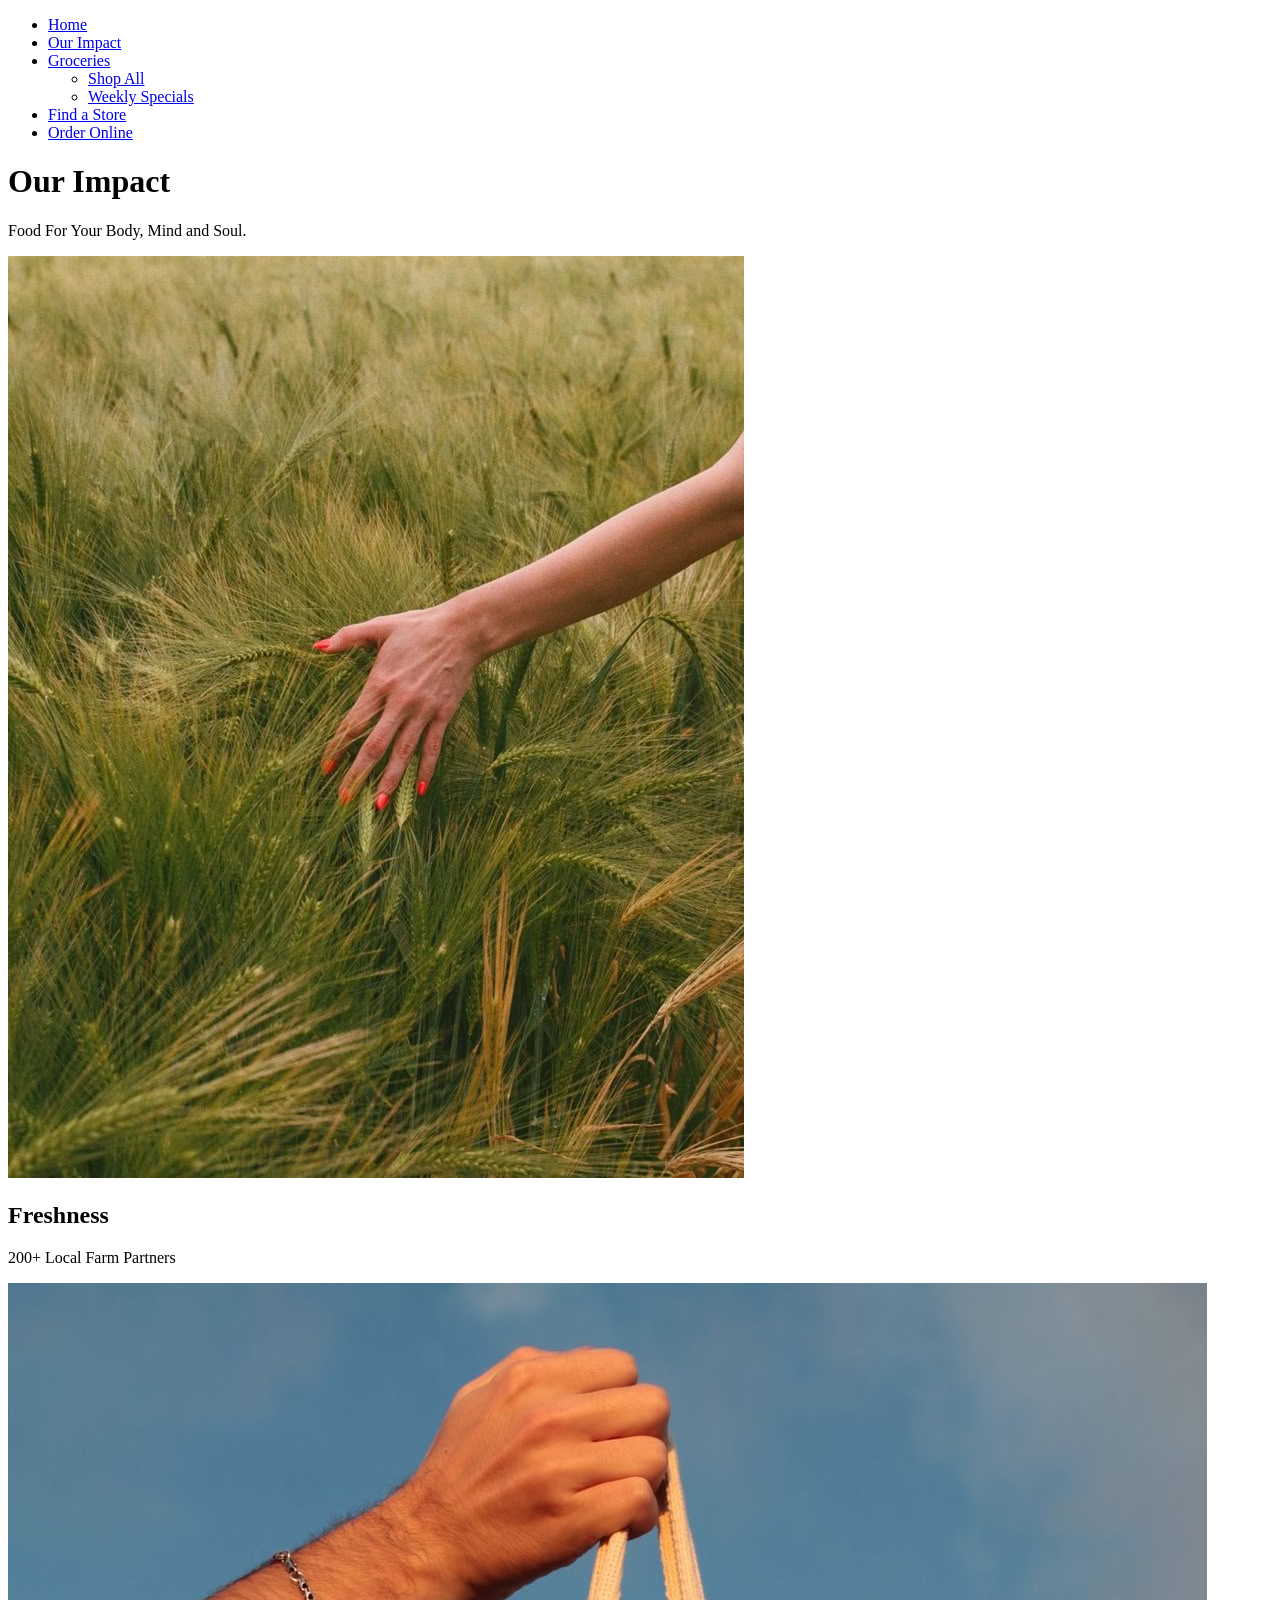
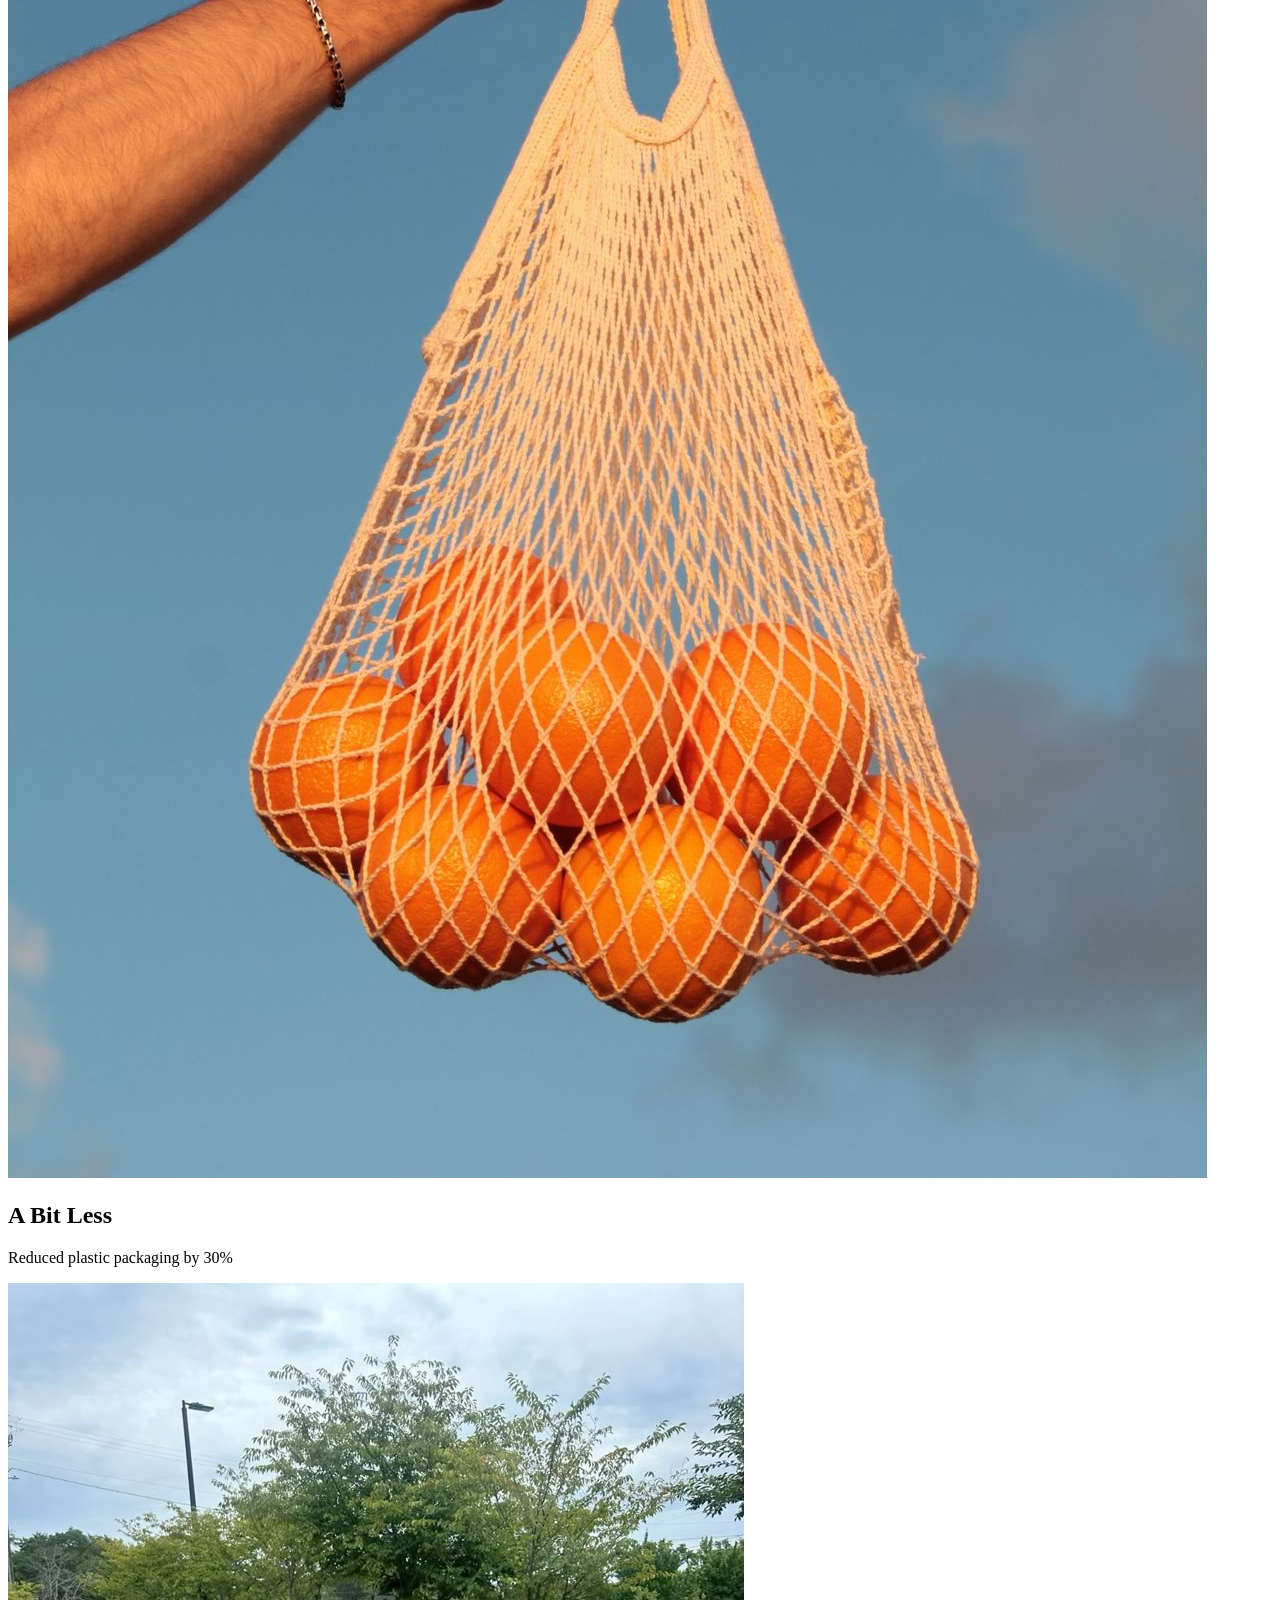
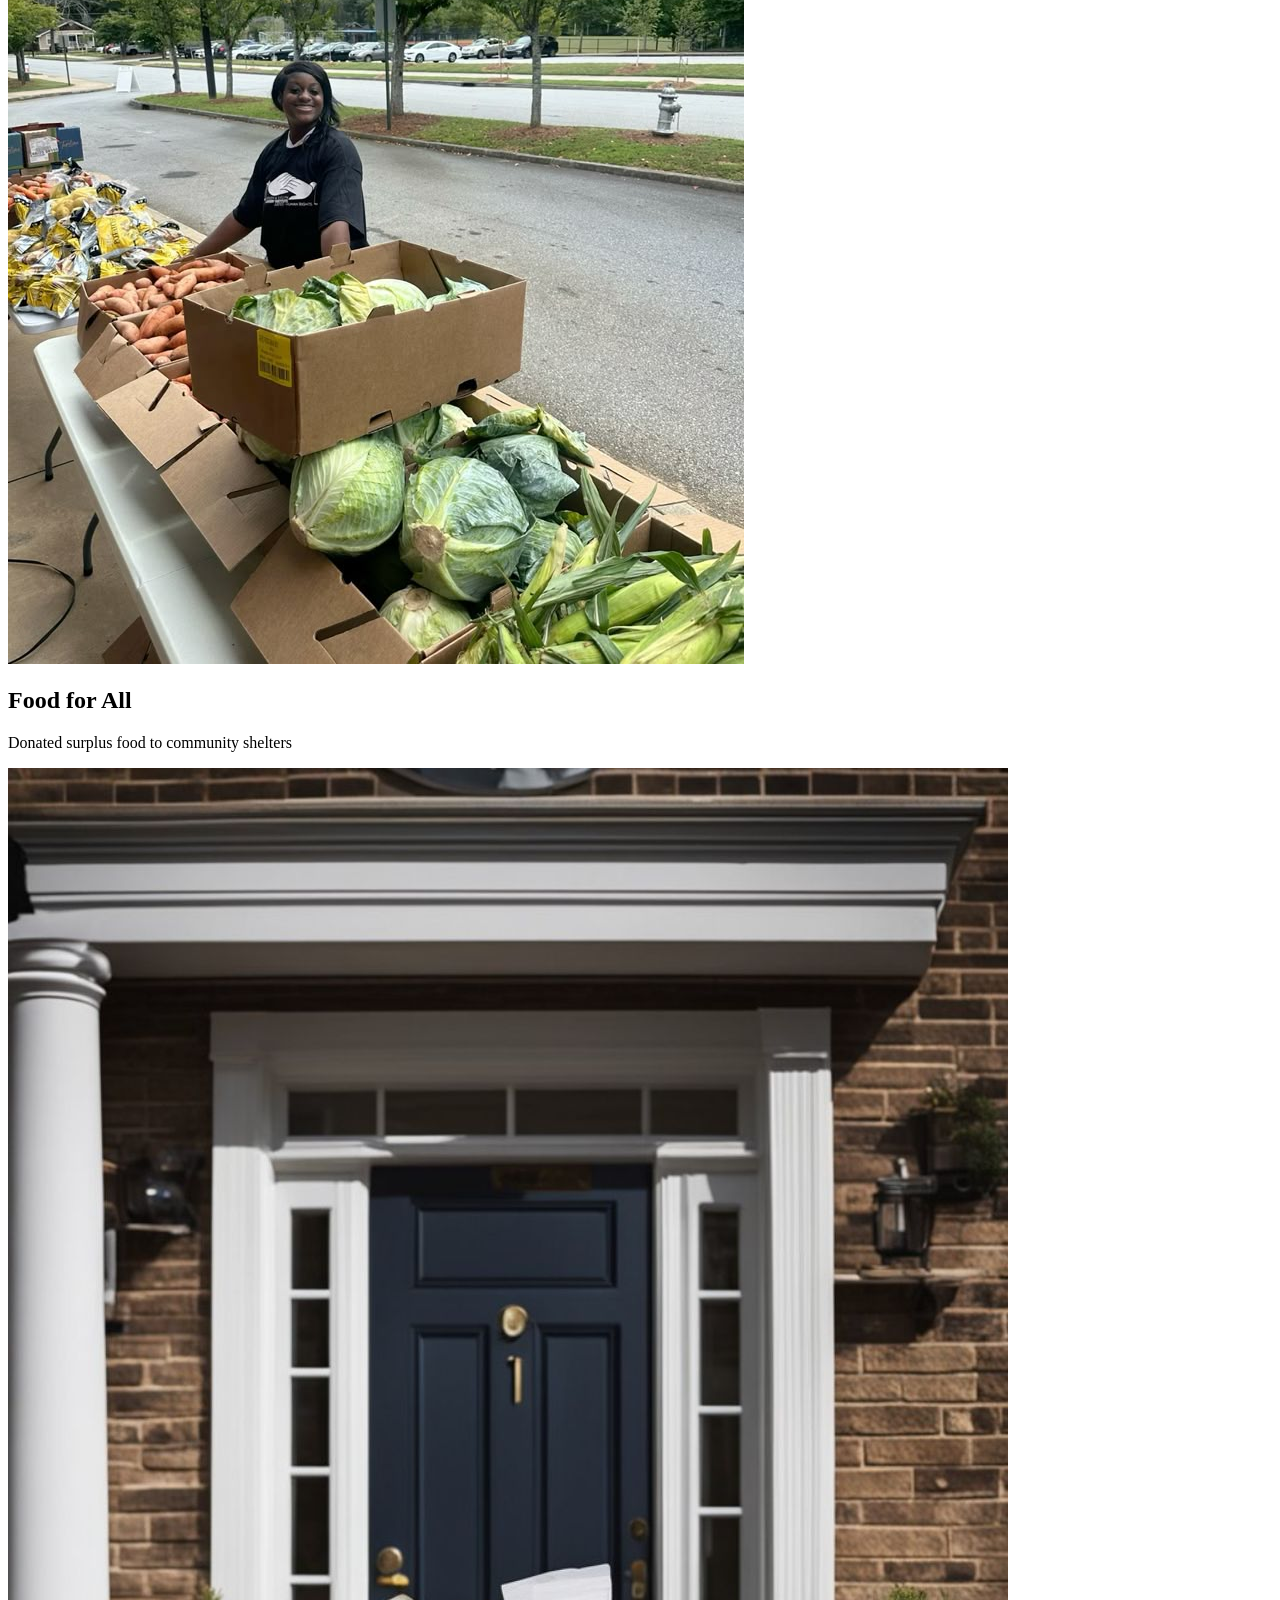
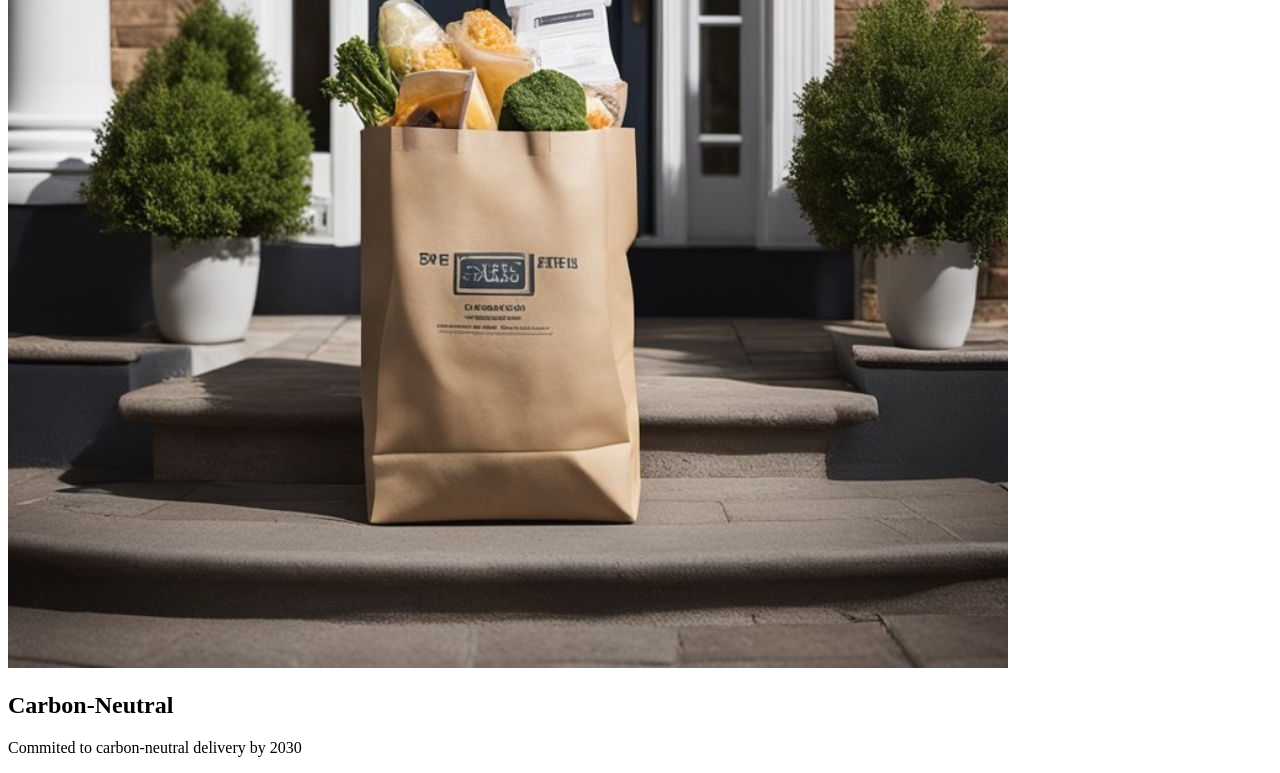
==== impact.html @ c0e7ea84 "Add files via upload" ====
<!DOCTYPE html>
<hmtl>
<head>
   <link rel="stylesheet" type="text/css" href="style.css">
   <title> Our Impact</title>
   </head>
   
   <body>

<!--Navigation Bar -->
<div id="navbar">
<ul>
 <li><a href="index.html">Home</a></li>
 <li><a href="impact.html">Our Impact</a></li>
 
 <li class="dropdown">
  <a href="#">Groceries</a>
  <ul class="dropdown-content">
     <li><a href="shopall.html">Shop All </a></li>
     <li><a href="weeklyspecials.html">Weekly Specials</a></li>
	 
   </ul>
  </li>
      <li><a href="findastore.html"> Find a Store</a></li>
	 <li><a href="orderonline.html">Order Online</a></li>
	 </ul>
 </div>

</table>

<div class="impact-hero">
 <h1> Our Impact</h1>
 <p> Food For Your Body, Mind and Soul. </p>
 </div>
 </body>
 <html>


<section class="word-section">

    <div class="word-image">
        <img src="img2.jpg" alt="Fresh produce">
    </div>

    <div class="word-text">
        <h2>Freshness</h2>
        <p>200+ Local Farm Partners</p>
    </div>

</section>

<section class="word-section reverse">

 <div class="word-image">
 <img src= "packaging.jpg" alt="less packaging">
 </div> 
 
 <div class="word-text">
   <h2> A Bit Less</h2>
   <p>Reduced plastic packaging by 30%</p>
   </div>
   
   </section>
  
   
   <section class="word-section">

 <div class="word-image">
 <img src= "donations.jpg" alt="community centre">
 </div> 
 
 <div class="word-text">
   <h2> Food for All</h2>
   <p>Donated surplus food to community shelters</p>
   </div>
   </section>
   
   <section class="word-section reverse">

 <div class="word-image">
 <img src= "delivery.jpg" alt="carbon neutral">
 </div> 
 
 <div class="word-text">
   <h2> Carbon-Neutral</h2>
   <p>Commited to carbon-neutral delivery by 2030</p>
   </div>
   </section>
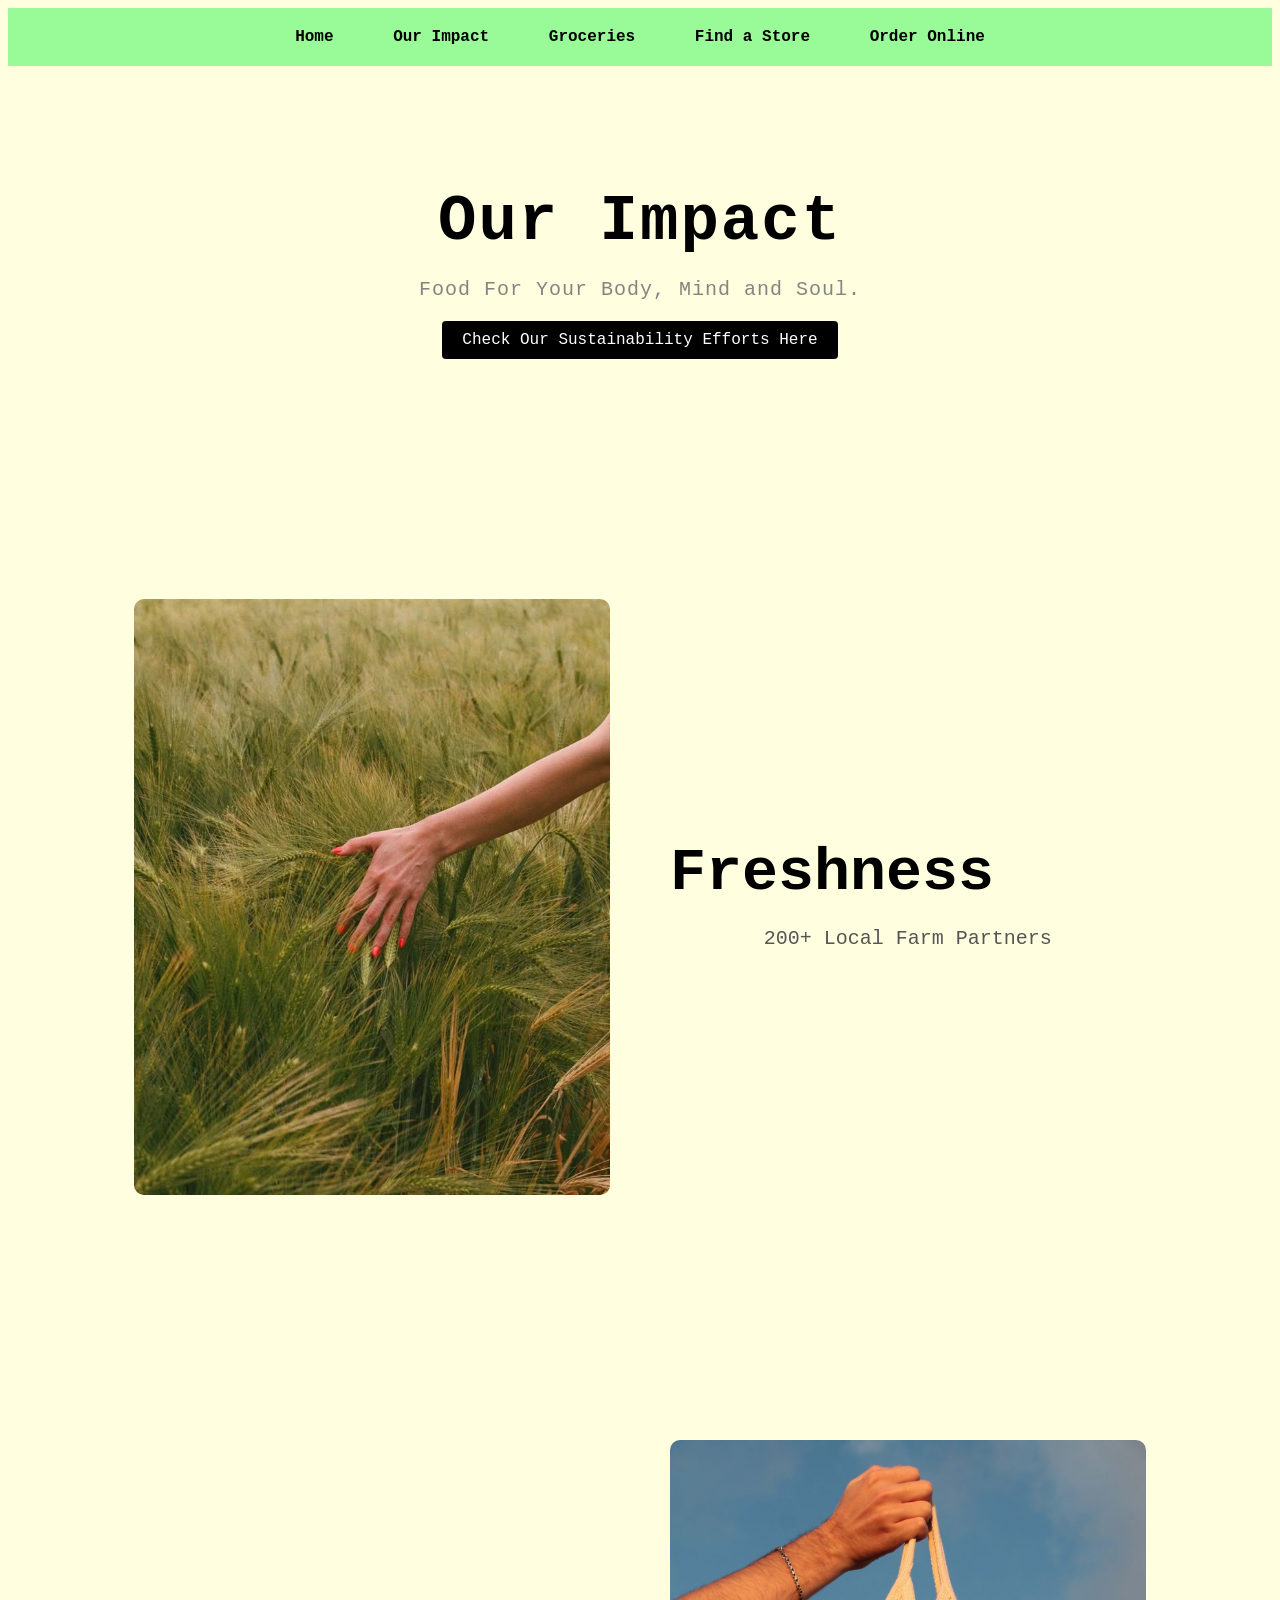
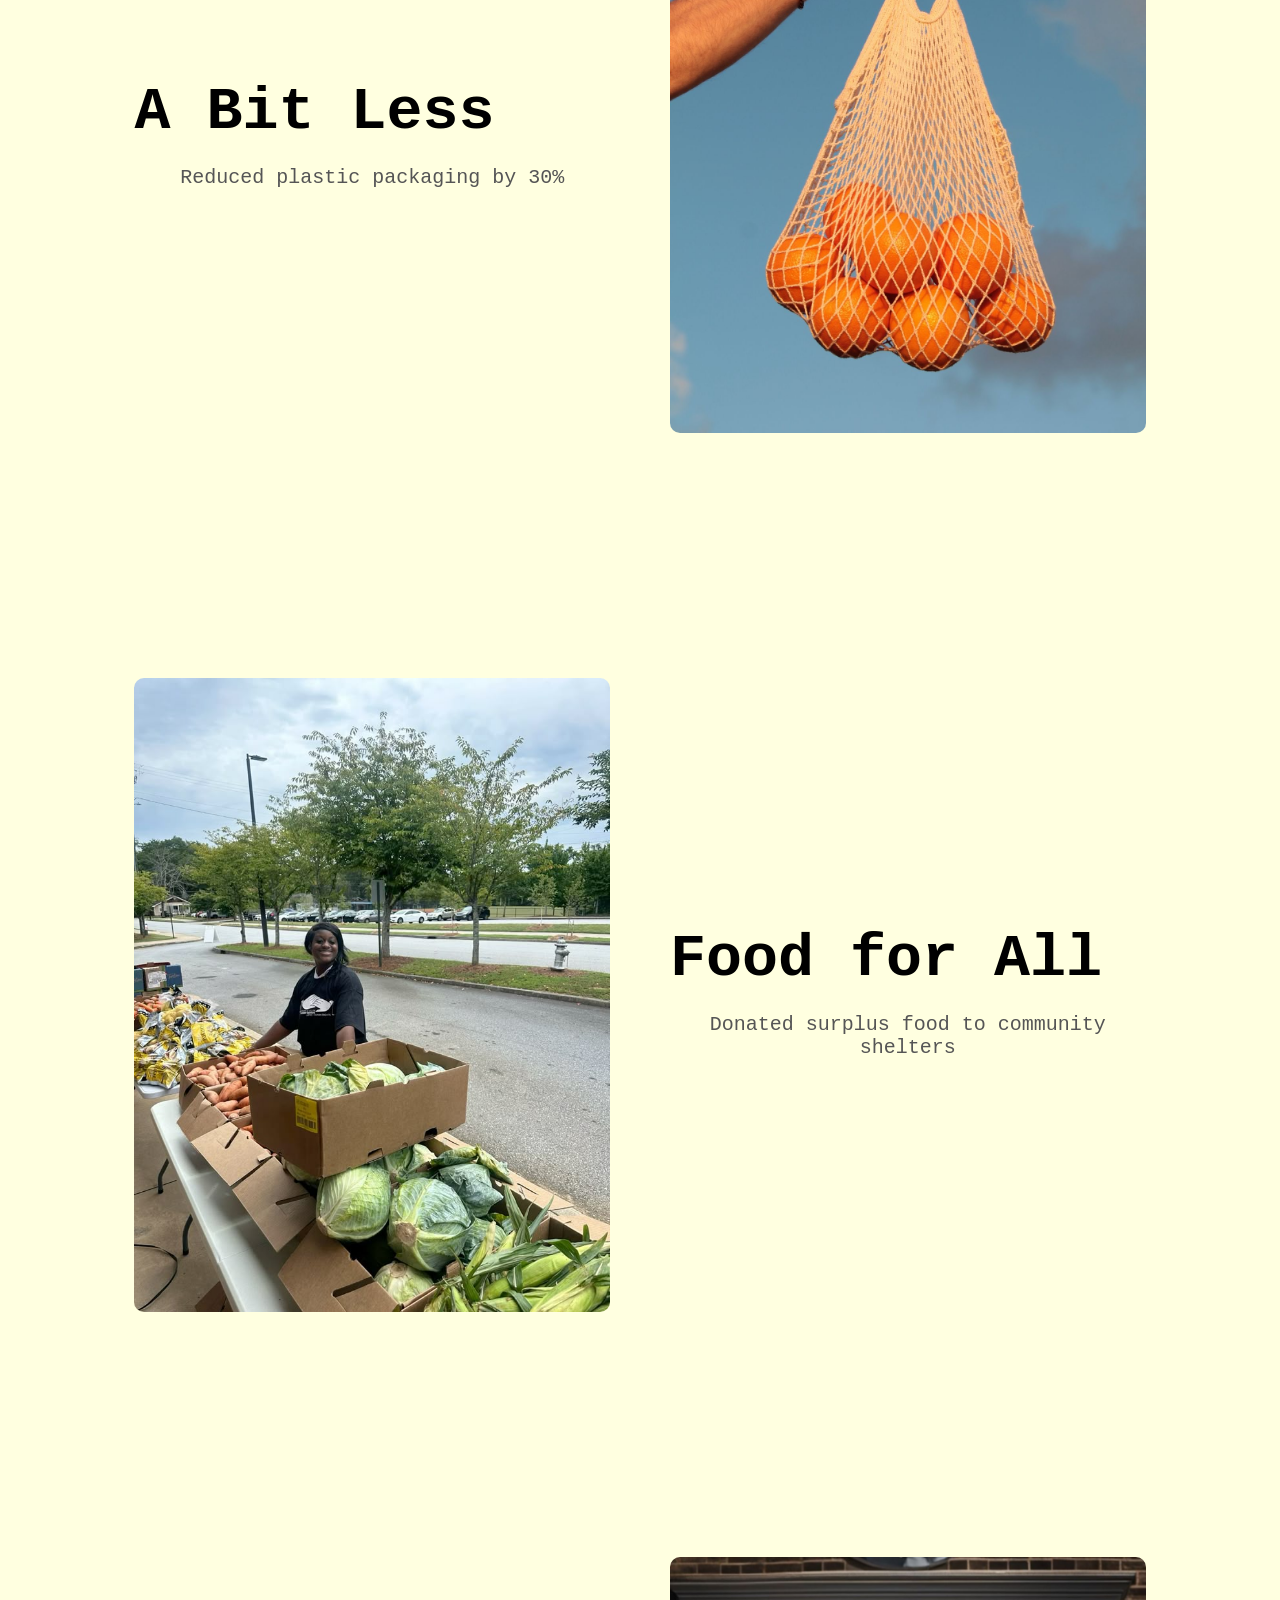
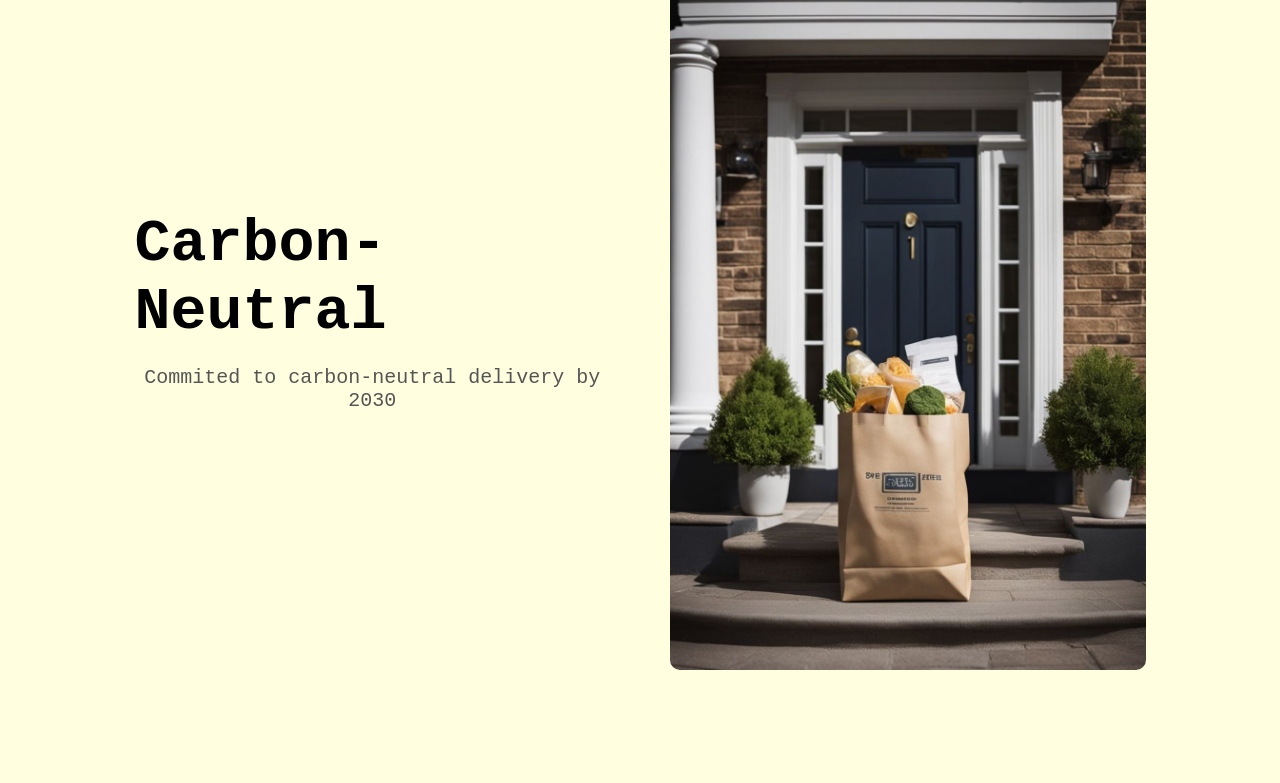
==== commit f7af1cba: "Add files via upload" ====
--- a/impact.html
+++ b/impact.html
@@ -1,41 +1,46 @@
 <!DOCTYPE html>
-<hmtl>
+<html>
 <head>
-   <link rel="stylesheet" type="text/css" href="style.css">
-   <title> Our Impact</title>
-   </head>
-   
-   <body>
+  <meta charset="UTF-8">
+  <title>Our Impact</title>
+  <link rel="stylesheet" href="style.css">
+</head>
 
-<!--Navigation Bar -->
-<div id="navbar">
-<ul>
- <li><a href="index.html">Home</a></li>
- <li><a href="impact.html">Our Impact</a></li>
+<body>
+
+  <!-- Navigation Bar -->
+  <div id="navbar">
+    <ul>
+      <li><a href="index.html">Home</a></li>
+      <li><a href="impact.html">Our Impact</a></li>
+
+      <li class="dropdown">
+        <a href="#">Groceries</a>
+        <ul class="dropdown-content">
+          <li><a href="shopall.html">Shop All</a></li>
+          <li><a href="weeklyspecials.html">Weekly Specials</a></li>
+        </ul>
+      </li>
+
+      <li><a href="findastore.html">Find a Store</a></li>
+      <li><a href="orderonline.html">Order Online</a></li>
+    </ul>
+  </div>
+
+  <!-- HERO -->
+  <div class="impact-hero">
+    <h1>Our Impact</h1>
+    <p>Food For Your Body, Mind and Soul.</p>
+
+    <!-- CTA BUTTON -->
+    <a href="sustainabilityefforts.html" class="cta-button">
+      Check Our Sustainability Efforts Here
+    </a>
+  </div>
  
- <li class="dropdown">
-  <a href="#">Groceries</a>
-  <ul class="dropdown-content">
-     <li><a href="shopall.html">Shop All </a></li>
-     <li><a href="weeklyspecials.html">Weekly Specials</a></li>
-	 
-   </ul>
-  </li>
-      <li><a href="findastore.html"> Find a Store</a></li>
-	 <li><a href="orderonline.html">Order Online</a></li>
-	 </ul>
- </div>
-
-</table>
-
-<div class="impact-hero">
- <h1> Our Impact</h1>
- <p> Food For Your Body, Mind and Soul. </p>
- </div>
- </body>
- <html>
-
-
+ 
+ 
+ 
 <section class="word-section">
 
     <div class="word-image">
@@ -85,4 +90,7 @@
    <h2> Carbon-Neutral</h2>
    <p>Commited to carbon-neutral delivery by 2030</p>
    </div>
-   </section>+   </section>
+   
+   </body>
+   </html>
--- a/style.css
+++ b/style.css
@@ -0,0 +1,397 @@
+body {
+	font-family: "Courier New", courier, monospace;
+	background-color: #ffffe0;
+}
+
+h1 {
+	font-size: 48px;
+	text-align: center;
+	margin-top:40px;
+	letter-spacing:2px;
+}
+
+h3 {
+	text-align: center;
+	margin-top:10px;
+}
+
+p {
+	text-align: center;
+	margin-top:20px;
+}
+ .cta-button {
+	display: block;
+	width: fit-content;
+	margin: 20px auto;
+	background-color: #000000;
+	color: 	#FFFFFF;
+	padding: 10px 20px;
+	text-decoration: none;
+	border-radius: 4px;
+ }
+ 
+  
+ /* Center everything in hero section */
+ h1,h3,p {
+	 text-align: center;
+ }
+ 
+  
+  img{
+	  margin-top: 40px;
+	
+  }
+  
+/* Navbar container */
+#navbar {
+    background-color: #98fb98;
+    padding: 20px 0;
+}
+
+/* Remove bullets */
+#navbar ul {
+    list-style-type: none;
+    margin: 0;
+    padding: 0;
+    text-align: center;
+}
+
+/* Make items horizontal */
+#navbar ul li {
+    display: inline-block;
+    position: relative;
+    margin: 0 25px;
+}
+
+/* Style links */
+#navbar ul li a {
+    text-decoration: none;
+    color: black;
+    font-weight: bold;
+}
+
+/* Hide dropdown by default */
+.dropdown-content {
+    display: none;
+    position: absolute;
+    background-color: white;
+    padding: 10px 0;
+    min-width: 150px;
+    text-align: left;
+}
+
+/* Show dropdown on hover */
+.dropdown:hover .dropdown-content {
+    display: block;
+}
+
+/* Dropdown links */
+.dropdown-content li {
+    display: block;
+    margin: 10px;
+}
+
+/* Weekly Deals Table */
+
+.deals-table {
+    width: 80%;
+    margin: 40px auto;
+    border-collapse: collapse;
+    text-align: center;
+}
+
+.deals-table th {
+    background-color: #ff8c00;
+    color: white;
+    padding: 12px;
+}
+
+.deals-table td {
+    padding: 12px;
+    border: 1px solid #ddd;
+}
+
+.deals-table tr:nth-child(even) {
+    background-color: #f9f9f9;
+}
+
+.deals-table tr:hover {
+    background-color: #e6f4e8;
+}
+
+#impact {
+    width: 70%;
+    margin: 60px auto;
+    text-align: center;
+}
+
+.impact-list {
+    list-style-type: square;
+    margin-top: 20px;
+    text-align: left;
+    display: inline-block;
+}
+
+#impact h2 {
+    font-size: 36px;
+    margin-top: 60px;
+}
+
+.impact-list {
+    font-size: 18px;
+    line-height: 1.8;
+	maring-bottom: 12px;
+}
+
+.impact-hero {
+	background: linear-gradient ( to right, #6dbf73, #4CAF50);
+	color: black;
+	padding: 100px 20px;
+	text-align: center;
+}
+
+.impact-hero h1 {
+	font-size: 48px;
+	margin-bottom: 15px;
+}
+
+
+.impact-hero p {
+	font-size: 20px;
+	opacity: 0.9;
+}
+
+
+.impact-image {
+	  width: 70%;
+	  margin: 40px auto;
+}
+
+.impact-image img {
+	width: 100%;
+	border-radius: 12px;
+	box-shadow: 0 8px 20px rgba(0,0,0,0,0.8);
+}
+
+.word-section {
+    display: flex;
+    align-items: center;
+    justify-content: center;
+    padding: 100px 10%;
+    gap: 60px;
+}
+
+.word-image {
+    flex: 1;
+}
+
+.word-image img {
+    width: 100%;
+    border-radius: 10px;
+}
+
+.word-text {
+    flex: 1;
+}
+
+.word-text h2 {
+    font-size: 60px;
+    font-weight: 600;
+    margin-bottom: 20px;
+}
+
+.word-text p {
+    font-size: 20px;
+    color: #555;
+}
+
+.impact-hero {
+	text-align: center;
+	padding: 80px 0;
+}
+
+.impact-hero h1 {
+    font-size: 64px;
+    margin-bottom: 20px;
+}
+
+.impact-hero p {
+    color: #777;
+    letter-spacing: 1px;
+}
+
+.reverse {
+	flex-direction: row-reverse;
+}
+
+.deals-table {
+	width: 88%;
+	margin: 40px auto;
+	border-collapse: collapse;
+}
+
+
+.shop-products {
+    padding: 40px;
+    text-align: center;
+}
+
+.product-list {
+    list-style: none;
+    padding: 0;
+    display: grid;
+    grid-template-columns: repeat(3, 1fr);
+    gap: 25px;
+}
+
+.product-list li {
+    background-color: #f4f4f4;
+    padding: 20px;
+    border-radius: 10px;
+}
+
+.product-list img {
+    width: 100%;
+    border-radius: 8px;
+}
+
+.product-list button {
+    margin-top: 10px;
+    padding: 10px 15px;
+    background-color: #3c8d2f;
+    color: white;
+    border: none;
+    border-radius: 5px;
+    cursor: pointer;
+}
+
+
+/* FORM PAGE WRAPPER */
+.container{
+  max-width: 900px;
+  margin: 40px auto;
+  padding: 30px;
+  background: rgba(255,255,255,0.6);
+  border-radius: 12px;
+}
+
+/* SECTION TITLES */
+.container h2{
+  margin-bottom: 20px;
+}
+.section h4{
+  margin: 20px 0 12px;
+}
+
+/* PRODUCT CARD */
+.product{
+  display: flex;
+  align-items: center;
+  gap: 20px;
+  padding: 14px;
+  margin: 12px 0;
+  background: rgba(255,255,255,0.7);
+  border-radius: 12px;
+  border: 1px solid rgba(0,0,0,0.08);
+  margin-bottom: 30px;
+}
+
+.product img{
+  width: 80px;
+  height: 80px;
+  object-fit: cover;
+  border-radius: 10px;
+}
+
+.product .info{
+  display: flex;
+  flex-direction: column;
+  align-items: center;
+  
+}
+
+.product .name{
+  font-size: 20px;
+  margin: 0 0 8px 0;
+  font-weight: 600;
+  text-align: center;
+  width: 100%;
+}
+
+.qty-row{
+  display: flex;
+  align-items: center;
+  gap: 10px;
+}
+
+.qty-row input{
+  width: 90px;
+  padding: 6px 8px;
+  border-radius: 8px;
+  border: 1px solid rgba(0,0,0,0.2);
+}
+
+.price{
+  font-weight: 700;
+  font-size: 18px;
+}
+
+/* TOTAL */
+.total{
+  margin-top: 12px;
+  padding: 14px;
+  background: rgba(0,0,0,0.05);
+  border-radius: 10px;
+  font-weight: 700;
+}
+
+/* INPUTS (name/address/card) */
+.container input[type="text"],
+.container input[type="email"]{
+  width: 100%;
+  padding: 10px 12px;
+  margin: 8px 0;
+  border-radius: 10px;
+  border: 1px solid rgba(0,0,0,0.2);
+}
+
+/* 2 inputs in a row */
+.row{
+  display: flex;
+  gap: 12px;
+}
+.row input{
+  flex: 1;
+}
+
+/* SUBMIT BUTTON */
+.submit-btn{
+  margin-top: 20px;
+  padding: 12px 18px;
+  border: none;
+  border-radius: 10px;
+  cursor: pointer;
+  background: #2f4f2f;
+  color: white;
+  font-size: 16px;
+}
+
+
+.store-section {
+    display: flex;
+    justify-content: center;
+    gap: 30px;
+    padding: 50px;
+}
+
+.store-card {
+    background-color: #f4f4f4;
+    padding: 25px;
+    border-radius: 10px;
+    width: 250px;
+    text-align: center;
+}
+
+.store-card h3 {
+    margin-bottom: 10px;
+}
